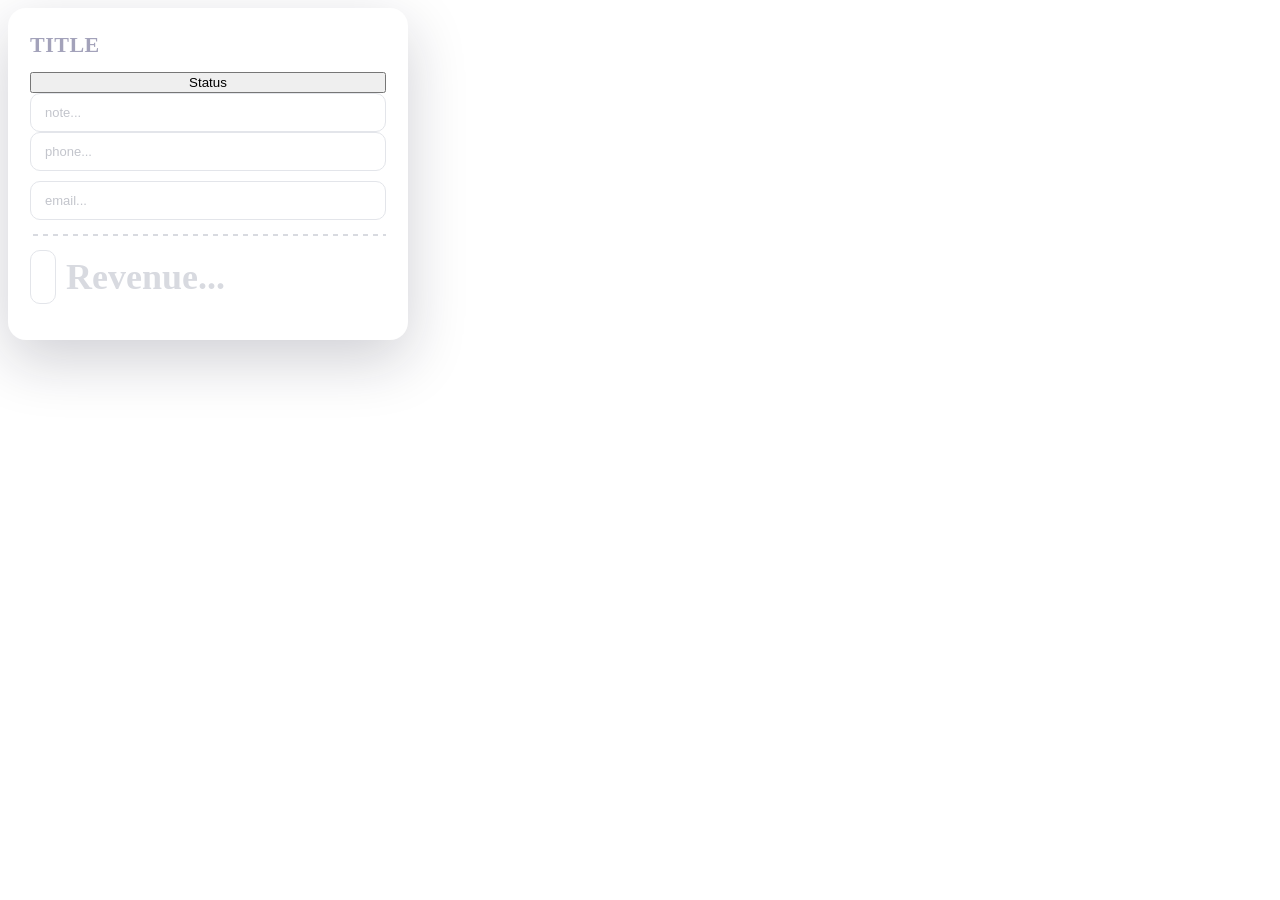
==== card.html @ d4ae9ed7 "Add files via upload" ====
<!DOCTYPE html>
<html lang="en">

<head>
    <meta charset="UTF-8">
    <meta name="viewport" content="width=device-width, initial-scale=1.0">
    <title>card design</title>
    <link rel="stylesheet" href="cardstyle.css">
</head>

<body>
    <div class="ordercard">
        <input type="text" class="title" placeholder="TITLE">
        <button class="status">Status</button>
        <input type="text" class="note" placeholder="note...">
        <input type="text" class="phone" placeholder="phone...">
        <input type="email" class="email" placeholder="email...">

        <div class="divider"></div>

        <div class="bottom-row">
            <input type="number" class="PR" placeholder="pr...">
            <input type="number" class="revenue" placeholder="Revenue...">
        </div>
    </div>
</body>

</html>
---- cardstyle.css ----
* {
    box-sizing: border-box;
}

.overlay {
    position: fixed;
    inset: 0;
    background-color: rgba(20, 20, 43, 0.35);
    display: flex;
    align-items: center;
    justify-content: center;
    z-index: 200;
}

.overlay.hidden {
    display: none;
}

.ordercard {
    position: relative;
    width: 400px;
    background-color: #ffffff;
    border-radius: 18px;
    padding: 24px 22px 22px;
    box-shadow: 0 20px 60px rgba(20, 20, 43, 0.2);
    display: flex;
    flex-direction: column;
    font-family: -apple-system, BlinkMacSystemFont, "Segoe UI", Roboto, sans-serif;
}

.card-close {
    position: absolute;
    top: 14px;
    right: 14px;
    border: none;
    background: transparent;
    font-size: 20px;
    line-height: 1;
    color: #c3c5cc;
    cursor: pointer;
    padding: 4px;
}

.card-close:hover {
    color: #333;
}

/* TITLE */
.ordercard .title {
    border: none;
    outline: none;
    background: transparent;
    font-family: Georgia, "Times New Roman", serif;
    font-weight: 700;
    font-size: 22px;
    letter-spacing: 0.5px;
    color: #1b1a55;
    padding: 0;
    padding-right: 26px;
    margin-bottom: 14px;
    width: 100%;
}

.ordercard .title::placeholder {
    color: #1b1a55;
    opacity: 0.4;
}

.ordercard .title.field-error {
    animation: shake 0.4s;
}

.ordercard .title.field-error::placeholder {
    color: #dc2626;
    opacity: 1;
}

@keyframes shake {
    25% { transform: translateX(-4px); }
    75% { transform: translateX(4px); }
}

/* STATUS pill inside the card reuses .status-pill from style.css */
.ordercard .status-pill {
    align-self: flex-start;
    height: 30px;
    margin-bottom: 16px;
}

/* Text inputs: note / phone / email / delivery */
.ordercard .note,
.ordercard .phone,
.ordercard .email,
.ordercard .Delivery {
    width: 100%;
    border: 1px solid #e3e5ea;
    border-radius: 10px;
    padding: 11px 14px;
    font-size: 13px;
    color: #333;
    margin-bottom: 10px;
    outline: none;
    font-family: inherit;
}

/* Note truncates with an ellipsis; the custom tooltip below (driven by
   note-wrap's data-tooltip attribute) shows the full text on hover. */
.ordercard .note {
    white-space: nowrap;
    overflow: hidden;
    text-overflow: ellipsis;
    margin-bottom: 0;
}

/* Custom tooltip for the note field. Wraps the input so ::after has
   somewhere to render — pseudo-elements don't attach to <input> itself.
   Position follows the cursor via --tooltip-x/--tooltip-y, which
   js/ui-card.js updates on mousemove. */
.note-wrap {
    position: relative;
    width: 100%;
    margin-bottom: 10px;
}

.note-wrap[data-tooltip]:not([data-tooltip=""]):hover::after {
    content: attr(data-tooltip);
    position: fixed;
    top: var(--tooltip-y, 0px);
    left: var(--tooltip-x, 0px);
    transform: translate(14px, 18px);
    max-width: 260px;
    background-color: #222222;
    color: #ffffff;
    font-size: 12px;
    line-height: 1.4;
    padding: 8px 10px;
    border-radius: 8px;
    white-space: normal;
    word-wrap: break-word;
    box-shadow: 0 10px 24px rgba(20, 20, 43, 0.25);
    z-index: 300;
    pointer-events: none;
}

.ordercard .note::placeholder,
.ordercard .phone::placeholder,
.ordercard .email::placeholder {
    color: #c3c5cc;
}

.ordercard .note:focus,
.ordercard .phone:focus,
.ordercard .email:focus,
.ordercard .Delivery:focus,
.ordercard .PR:focus {
    border-color: #a9adf5;
}

/* Dashed divider */
.divider {
    height: 2px;
    margin: 4px 0 14px;
    background-image: linear-gradient(to right, #d8dae0 50%, transparent 0%);
    background-position: center;
    background-size: 10px 2px;
    background-repeat: repeat-x;
}

/* Bottom row: PR + PU */
.bottom-row {
    display: flex;
    gap: 10px;
    margin-bottom: 14px;
}

.ordercard .PR,
.ordercard .PU {
    flex: 1;
    min-width: 0;
    border: 1px solid #e3e5ea;
    border-radius: 10px;
    padding: 11px 12px;
    font-size: 13px;
    color: #333;
    outline: none;
}

/* PU is computed (PR - 1) and disabled, so it reads as a quiet, non-editable field */
.ordercard .PU {
    background-color: #f7f7f8;
    color: #8b8d94;
    cursor: not-allowed;
}

.ordercard .PR::placeholder,
.ordercard .PU::placeholder {
    color: #c3c5cc;
}

/* Big revenue display, styled like an oversized title so the price reads first */
.revenue-wrap {
    display: flex;
    align-items: baseline;
    gap: 4px;
    padding-top: 4px;
    border-top: 1px solid #f0f0f2;
}

.revenue-wrap .currency {
    font-family: Georgia, "Times New Roman", serif;
    font-size: 26px;
    font-weight: 700;
    color: #1b1a55;
}

.ordercard .revenue {
    border: none;
    outline: none;
    background: transparent;
    font-family: Georgia, "Times New Roman", serif;
    font-weight: 700;
    font-size: 36px;
    color: #1b1a55;
    padding: 6px 0;
    width: 100%;
}

.ordercard .revenue::placeholder {
    color: #d8dae0;
}

/* Actions */
.card-actions {
    display: flex;
    align-items: center;
    justify-content: space-between;
    margin-top: 18px;
}

.delete-btn {
    border: none;
    background: transparent;
    color: #dc2626;
    font-size: 12px;
    font-weight: 500;
    cursor: pointer;
    padding: 6px 4px;
    font-family: inherit;
}

.delete-btn:hover {
    text-decoration: underline;
}

.save-btn {
    border: none;
    background-color: rgb(49, 49, 49);
    color: #ffffff;
    border-radius: 8px;
    padding: 9px 18px;
    font-size: 13px;
    font-weight: 600;
    cursor: pointer;
    font-family: inherit;
}

.save-btn:hover {
    background-color: #111111;
}

/* hide number input spinners */
.ordercard input[type="number"]::-webkit-outer-spin-button,
.ordercard input[type="number"]::-webkit-inner-spin-button {
    -webkit-appearance: none;
    margin: 0;
}

.ordercard input[type="number"] {
    appearance: textfield;
}
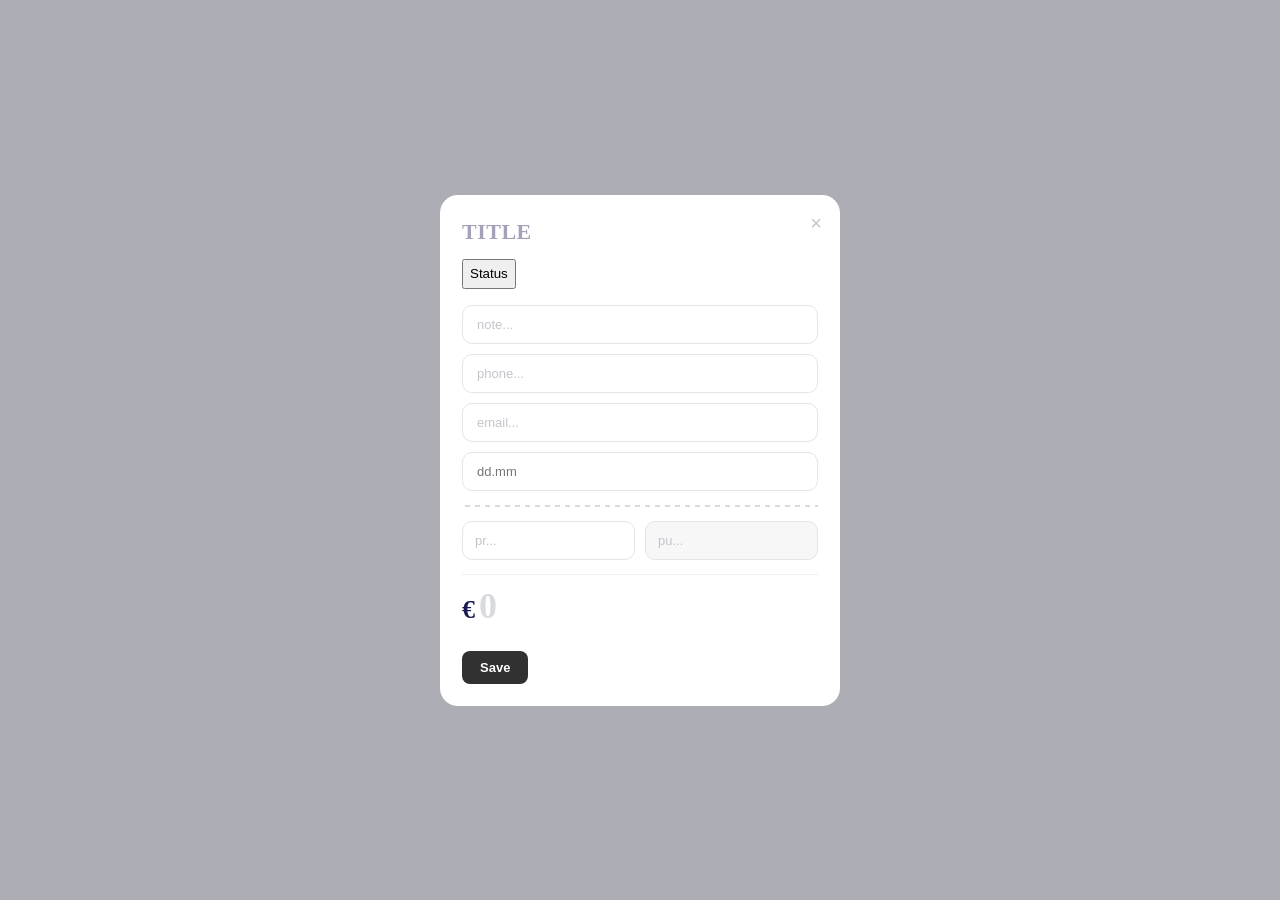
==== commit a8e84408: "Add files via upload" ====
--- a/card.html
+++ b/card.html
@@ -9,20 +9,67 @@
 </head>
 
 <body>
-    <div class="ordercard">
-        <input type="text" class="title" placeholder="TITLE">
-        <button class="status">Status</button>
-        <input type="text" class="note" placeholder="note...">
-        <input type="text" class="phone" placeholder="phone...">
-        <input type="email" class="email" placeholder="email...">
+    <div class="overlay" id="overlay">
+        <div class="ordercard-shell" id="card-shell">
+            <div class="ordercard">
+                <button class="card-close" id="card-close">&times;</button>
 
-        <div class="divider"></div>
+                <input type="text" id="card-title" class="title" placeholder="TITLE">
+                <button type="button" id="card-status" class="status-pill">Status</button>
 
-        <div class="bottom-row">
-            <input type="number" class="PR" placeholder="pr...">
-            <input type="number" class="revenue" placeholder="Revenue...">
+                <div class="note-wrap">
+                    <input type="text" id="card-note" class="note" placeholder="note...">
+                </div>
+
+                <input type="text" id="card-phone" class="phone" placeholder="phone...">
+                <input type="email" id="card-email" class="email" placeholder="email...">
+                <input type="text" id="card-delivery" class="Delivery" placeholder="dd.mm">
+
+                <div class="divider"></div>
+
+                <div class="bottom-row">
+                    <input type="number" id="card-pr" class="PR" placeholder="pr...">
+                    <input type="number" id="card-pu" class="PU" placeholder="pu..." disabled>
+                </div>
+
+                <div class="revenue-wrap">
+                    <span class="currency">€</span>
+                    <input type="number" id="card-revenue" class="revenue" placeholder="0">
+                </div>
+
+                <div class="card-actions">
+                    <button type="button" id="card-delete" class="delete-btn" hidden>Delete</button>
+                    <button type="button" id="card-save" class="save-btn">Save</button>
+                </div>
+            </div>
+
+            <div class="ordercard-note" id="ordercard-note">
+                <div class="ordercard-note-inner">
+                    <label class="ordercard-note-label">Notes</label>
+                    <textarea class="ordercard-note-textarea" id="card-note-expanded"
+                        placeholder="Alt+← to close"></textarea>
+                </div>
+            </div>
         </div>
     </div>
+
+    <script>
+        // prototype-only wiring, just to preview the expand/collapse animation
+        // in isolation. Delete this block once you're driving the card from
+        // the real ui-card.js.
+        const shell = document.getElementById("card-shell");
+        document.addEventListener("keydown", (e) => {
+            if (e.altKey && e.key === "ArrowRight") {
+                e.preventDefault();
+                shell.classList.add("expanded");
+                document.getElementById("card-note-expanded").focus();
+            }
+            if (e.altKey && e.key === "ArrowLeft") {
+                e.preventDefault();
+                shell.classList.remove("expanded");
+            }
+        });
+    </script>
 </body>
 
 </html>
--- a/cardstyle.css
+++ b/cardstyle.css
@@ -22,7 +22,7 @@
     background-color: #ffffff;
     border-radius: 18px;
     padding: 24px 22px 22px;
-    box-shadow: 0 20px 60px rgba(20, 20, 43, 0.2);
+    /* box-shadow: 0 20px 60px rgba(20, 20, 43, 0.2); */
     display: flex;
     flex-direction: column;
     font-family: -apple-system, BlinkMacSystemFont, "Segoe UI", Roboto, sans-serif;
@@ -277,4 +277,167 @@
 
 .ordercard input[type="number"] {
     appearance: textfield;
+}
+
+/* for the note section */
+
+/* --- Expanding note panel --- */
+
+.ordercard-shell {
+    position: relative;
+    display: flex;
+    align-items: stretch;
+}
+
+.ordercard {
+    transition: border-radius 0.28s ease;
+    z-index: 1; /* keep left card's shadow above the note panel's edge */
+}
+
+.ordercard-shell.expanded .ordercard {
+    border-radius: 18px 0 0 18px;
+}
+
+.ordercard-note {
+    width: 0;
+    overflow: hidden;
+    background-color: #ffffff;
+    border-radius: 0 18px 18px 0;
+    box-shadow: 0 20px 60px rgba(20, 20, 43, 0.2);
+    transition: width 0.28s ease;
+}
+
+.ordercard-shell.expanded .ordercard-note {
+    width: 300px;
+}
+
+/* Inner wrap has a fixed width so content doesn't reflow/wrap-squeeze
+   while the panel's width is animating — it just gets revealed. */
+.ordercard-note-inner {
+    width: 300px;
+    height: 100%;
+    padding: 24px 20px;
+    display: flex;
+    flex-direction: column;
+}
+
+.ordercard-note-label {
+    font-size: 11px;
+    font-weight: 600;
+    letter-spacing: 0.4px;
+    text-transform: uppercase;
+    color: #8b8d94;
+    margin-bottom: 10px;
+}
+
+.ordercard-note-textarea {
+    flex: 1;
+    resize: none;
+    border: 1px solid #e3e5ea;
+    border-radius: 10px;
+    padding: 12px 14px;
+    font-size: 13px;
+    line-height: 1.5;
+    font-family: inherit;
+    color: #333;
+    outline: none;
+}
+
+.ordercard-note-textarea:focus {
+    border-color: #a9adf5;
+}
+
+.ordercard-note-textarea::placeholder {
+    color: #c3c5cc;
+}
+
+/* --- Quick-capture notes panel --- */
+
+.ordercard-note-inner {
+    width: 300px;
+    height: 100%;
+    padding: 24px 20px;
+    display: flex;
+    flex-direction: column;
+}
+
+.ordercard-note-label {
+    font-size: 11px;
+    font-weight: 600;
+    letter-spacing: 0.4px;
+    text-transform: uppercase;
+    color: #8b8d94;
+    margin-bottom: 10px;
+    flex: 0 0 auto;
+}
+
+.new-note-textarea {
+    flex: 0 0 auto;
+    width: 100%;
+    resize: none;
+    border: 1px solid #e3e5ea;
+    border-radius: 10px;
+    padding: 10px 12px;
+    font-size: 13px;
+    line-height: 1.5;
+    font-family: inherit;
+    color: #333;
+    outline: none;
+    margin-bottom: 14px;
+}
+
+.new-note-textarea:focus {
+    border-color: #a9adf5;
+}
+
+.new-note-textarea::placeholder {
+    color: #c3c5cc;
+}
+
+/* Scrollable log of saved notes, newest first */
+.note-list {
+    flex: 1;
+    min-height: 0;
+    overflow-y: auto;
+    display: flex;
+    flex-direction: column;
+    gap: 12px;
+}
+
+.note-item {
+    width: 80%;
+    align-self: flex-start;
+    padding-bottom: 10px;
+    border-bottom: 1px solid #f0f0f2;
+}
+
+.note-item:last-child {
+    border-bottom: none;
+    padding-bottom: 0;
+}
+
+.note-item-meta {
+    display: flex;
+    justify-content: space-between;
+    font-size: 11px;
+    color: #a3a5ad;
+    margin-bottom: 4px;
+}
+
+.note-item-text {
+    font-size: 13px;
+    line-height: 1.5;
+    color: #333;
+    white-space: pre-wrap;
+    word-wrap: break-word;
+}
+
+.note-list-empty {
+    font-size: 12px;
+    color: #c3c5cc;
+    margin: 0;
+}
+
+.note-list-empty.hidden {
+    display: none;
 }
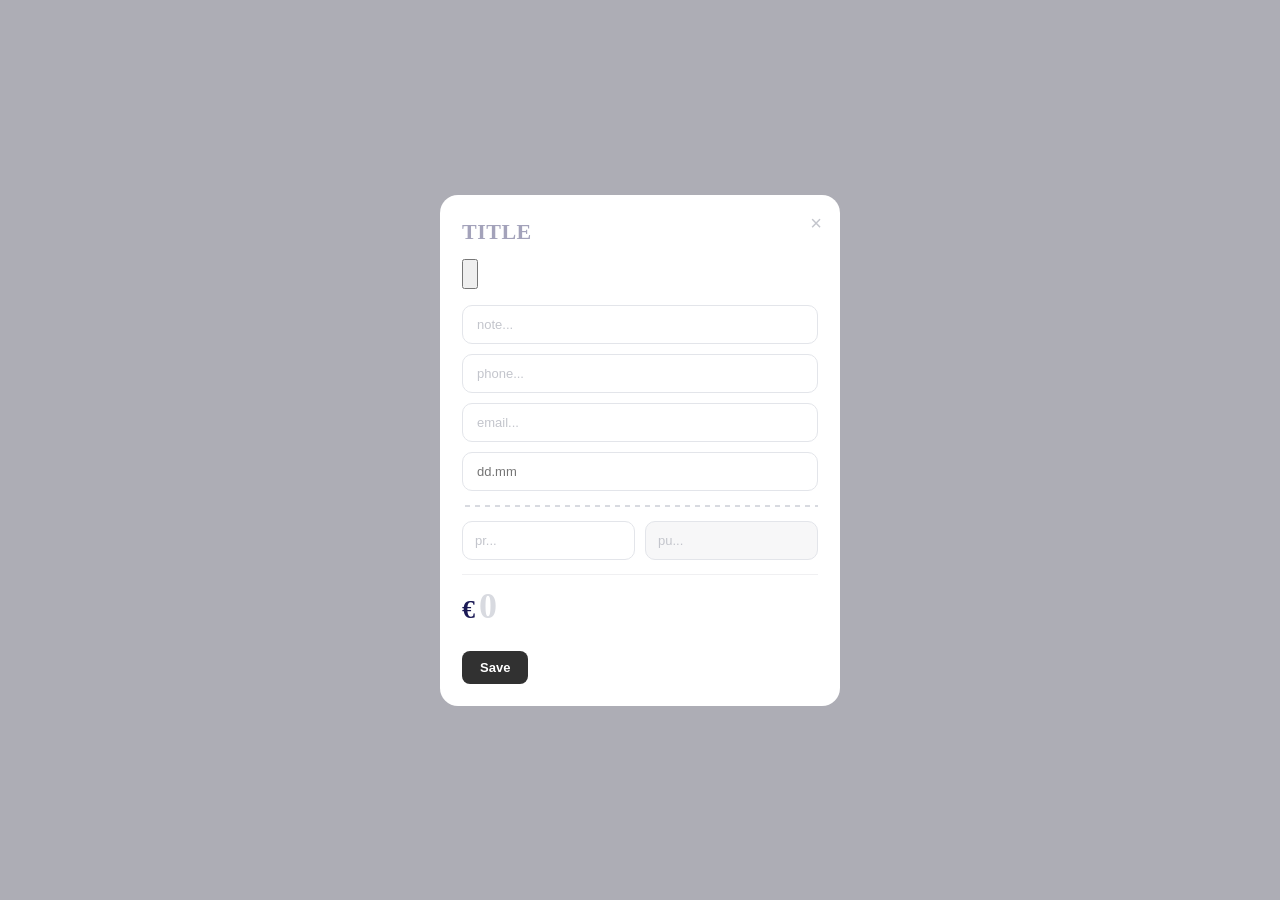
==== commit ad3e207b: "Add files via upload adds comment/note counter" ====
--- a/card.html
+++ b/card.html
@@ -5,6 +5,8 @@
     <meta charset="UTF-8">
     <meta name="viewport" content="width=device-width, initial-scale=1.0">
     <title>card design</title>
+    <link rel="stylesheet"
+    href="https://fonts.googleapis.com/css2?family=Material+Symbols+Rounded:opsz,wght,FILL,GRAD@20..48,100..700,0..1,-50..200" />
     <link rel="stylesheet" href="cardstyle.css">
 </head>
 
@@ -15,7 +17,11 @@
                 <button class="card-close" id="card-close">&times;</button>
 
                 <input type="text" id="card-title" class="title" placeholder="TITLE">
-                <button type="button" id="card-status" class="status-pill">Status</button>
+                <div class="card-status-row">
+                    <button type="button" class="status-pill" id="card-status"></button>
+                    <span class="material-symbols-rounded note-counter" id="note-counter" hidden></span>
+                </div>
+                
 
                 <div class="note-wrap">
                     <input type="text" id="card-note" class="note" placeholder="note...">
--- a/cardstyle.css
+++ b/cardstyle.css
@@ -80,10 +80,16 @@
     75% { transform: translateX(4px); }
 }
 
-/* STATUS pill inside the card reuses .status-pill from style.css */
+/* was margin-bottom: 16px; on .ordercard .status-pill — moved to the row */
 .ordercard .status-pill {
     align-self: flex-start;
     height: 30px;
+}
+
+.card-status-row {
+    display: flex;
+    align-items: center;
+    justify-content: space-between;
     margin-bottom: 16px;
 }
 
@@ -421,7 +427,7 @@
     justify-content: space-between;
     font-size: 11px;
     color: #a3a5ad;
-    margin-bottom: 4px;
+    margin-top: 12px;
 }
 
 .note-item-text {
@@ -440,4 +446,35 @@
 
 .note-list-empty.hidden {
     display: none;
+}
+
+/* Note counter: sits right of the status pill, hidden until there's ≥1 note.
+   Uses the counter_1..counter_9 ligatures from Material Symbols; beyond 9
+   the icon font has no glyph, so 10+ falls back to a plain numeral badge. */
+.note-counter {
+    display: flex;
+    align-items: center;
+    justify-content: center;
+    font-size: 22px;
+    line-height: 1;
+    color: skyblue;
+    font-variation-settings: 'FILL' 1;
+    user-select: none;
+}
+
+.note-counter[hidden] {
+    display: none;
+}
+
+.note-counter.note-counter-text {
+    font-family: -apple-system, BlinkMacSystemFont, "Segoe UI", Roboto, sans-serif;
+    font-variation-settings: unset;
+    font-size: 11px;
+    font-weight: 700;
+    min-width: 18px;
+    height: 18px;
+    padding: 0 4px;
+    border-radius: 9px;
+    background-color: #f0f0f2;
+    color: #6b6d76;
 }
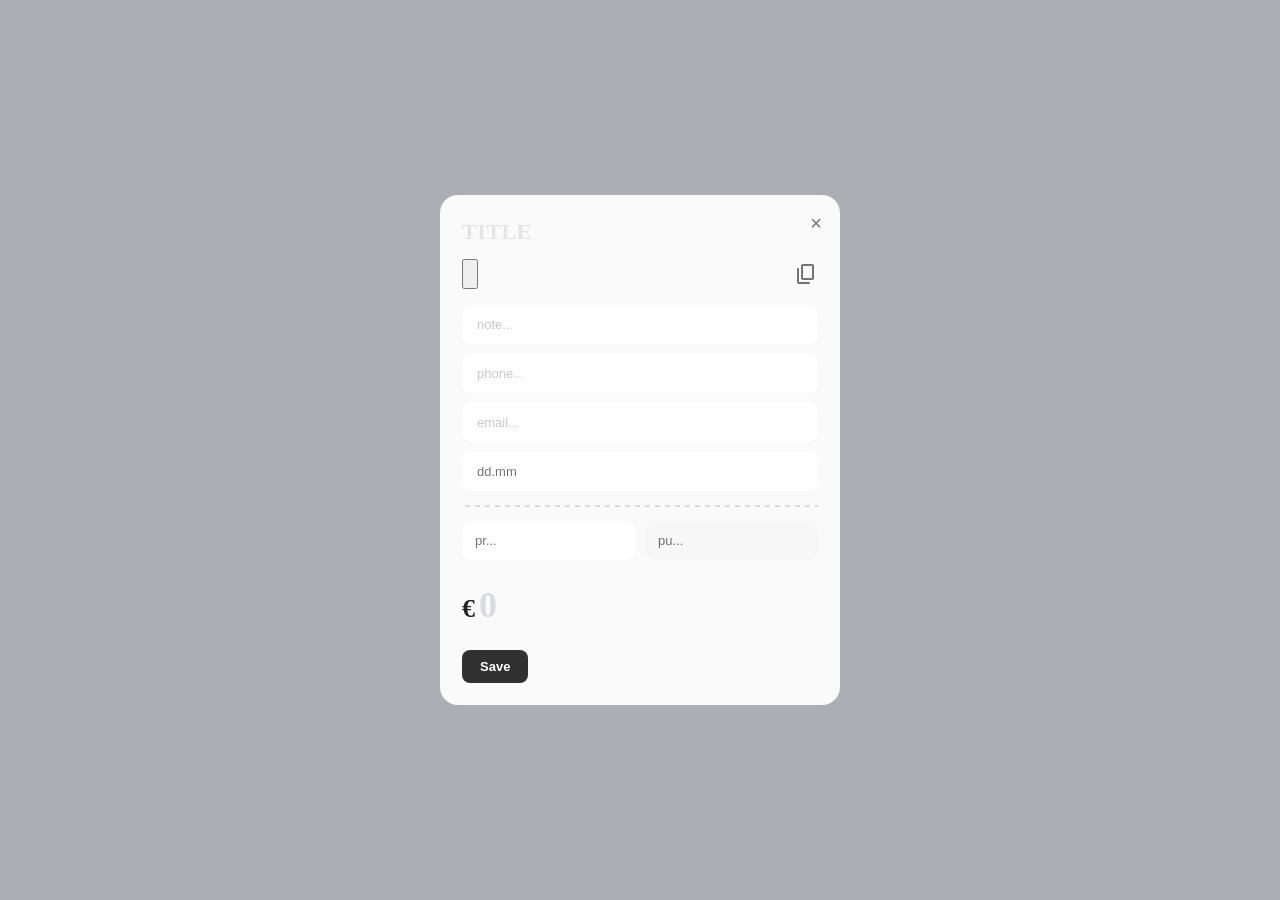
==== commit a0dcf324: "Add files via upload adds copy to clip button for stock property." ====
--- a/card.html
+++ b/card.html
@@ -1,13 +1,13 @@
-<!DOCTYPE html>
+<!doctype html>
 <html lang="en">
 
 <head>
-    <meta charset="UTF-8">
-    <meta name="viewport" content="width=device-width, initial-scale=1.0">
+    <meta charset="UTF-8" />
+    <meta name="viewport" content="width=device-width, initial-scale=1.0" />
     <title>card design</title>
     <link rel="stylesheet"
-    href="https://fonts.googleapis.com/css2?family=Material+Symbols+Rounded:opsz,wght,FILL,GRAD@20..48,100..700,0..1,-50..200" />
-    <link rel="stylesheet" href="cardstyle.css">
+        href="https://fonts.googleapis.com/css2?family=Material+Symbols+Rounded:opsz,wght,FILL,GRAD@20..48,100..700,0..1,-50..200" />
+    <link rel="stylesheet" href="cardstyle.css" />
 </head>
 
 <body>
@@ -16,35 +16,41 @@
             <div class="ordercard">
                 <button class="card-close" id="card-close">&times;</button>
 
-                <input type="text" id="card-title" class="title" placeholder="TITLE">
+                <input type="text" id="card-title" class="title" placeholder="TITLE" />
                 <div class="card-status-row">
                     <button type="button" class="status-pill" id="card-status"></button>
-                    <span class="material-symbols-rounded note-counter" id="note-counter" hidden></span>
+                    <div class="status-row-right">
+                        <button type="button" class="copy-btn" id="card-copy">
+                            <span class="material-symbols-rounded copy-btn-icon" id="card-copy-icon">content_copy</span>
+                        </button>
+                        <span class="material-symbols-rounded note-counter" id="note-counter" hidden></span>
+                    </div>
                 </div>
-                
 
                 <div class="note-wrap">
-                    <input type="text" id="card-note" class="note" placeholder="note...">
+                    <input type="text" id="card-note" class="note" placeholder="note..." />
                 </div>
 
-                <input type="text" id="card-phone" class="phone" placeholder="phone...">
-                <input type="email" id="card-email" class="email" placeholder="email...">
-                <input type="text" id="card-delivery" class="Delivery" placeholder="dd.mm">
+                <input type="text" id="card-phone" class="phone" placeholder="phone..." />
+                <input type="email" id="card-email" class="email" placeholder="email..." />
+                <input type="text" id="card-delivery" class="Delivery" placeholder="dd.mm" />
 
                 <div class="divider"></div>
 
                 <div class="bottom-row">
-                    <input type="number" id="card-pr" class="PR" placeholder="pr...">
-                    <input type="number" id="card-pu" class="PU" placeholder="pu..." disabled>
+                    <input type="number" id="card-pr" class="PR" placeholder="pr..." />
+                    <input type="number" id="card-pu" class="PU" placeholder="pu..." disabled />
                 </div>
 
                 <div class="revenue-wrap">
                     <span class="currency">€</span>
-                    <input type="number" id="card-revenue" class="revenue" placeholder="0">
+                    <input type="number" id="card-revenue" class="revenue" placeholder="0" />
                 </div>
 
                 <div class="card-actions">
-                    <button type="button" id="card-delete" class="delete-btn" hidden>Delete</button>
+                    <button type="button" id="card-delete" class="delete-btn" hidden>
+                        Delete
+                    </button>
                     <button type="button" id="card-save" class="save-btn">Save</button>
                 </div>
             </div>
--- a/cardstyle.css
+++ b/cardstyle.css
@@ -1,3 +1,15 @@
+:root {
+
+    --main-background: #f7f7f8;
+    --white: #FAFAFA;
+    --black: #222222;
+    --negative: #22222240;
+    --brand-color: greenyellow;
+    --muted: #222222a0;
+    --selected: #2222220d;
+    --red: #d92121;
+}
+
 * {
     box-sizing: border-box;
 }
@@ -19,7 +31,7 @@
 .ordercard {
     position: relative;
     width: 400px;
-    background-color: #ffffff;
+    background-color: var(--white);
     border-radius: 18px;
     padding: 24px 22px 22px;
     /* box-shadow: 0 20px 60px rgba(20, 20, 43, 0.2); */
@@ -36,13 +48,13 @@
     background: transparent;
     font-size: 20px;
     line-height: 1;
-    color: #c3c5cc;
+    color: var(--muted);
     cursor: pointer;
     padding: 4px;
 }
 
 .card-close:hover {
-    color: #333;
+    color: var(--black);
 }
 
 /* TITLE */
@@ -54,7 +66,7 @@
     font-weight: 700;
     font-size: 22px;
     letter-spacing: 0.5px;
-    color: #1b1a55;
+    color: var(--black);
     padding: 0;
     padding-right: 26px;
     margin-bottom: 14px;
@@ -62,7 +74,7 @@
 }
 
 .ordercard .title::placeholder {
-    color: #1b1a55;
+    color: var(--negative);
     opacity: 0.4;
 }
 
@@ -76,8 +88,13 @@
 }
 
 @keyframes shake {
-    25% { transform: translateX(-4px); }
-    75% { transform: translateX(4px); }
+    25% {
+        transform: translateX(-4px);
+    }
+
+    75% {
+        transform: translateX(4px);
+    }
 }
 
 /* was margin-bottom: 16px; on .ordercard .status-pill — moved to the row */
@@ -99,11 +116,11 @@
 .ordercard .email,
 .ordercard .Delivery {
     width: 100%;
-    border: 1px solid #e3e5ea;
+    border: 1px solid transparent;
     border-radius: 10px;
     padding: 11px 14px;
     font-size: 13px;
-    color: #333;
+    color: var(--black);
     margin-bottom: 10px;
     outline: none;
     font-family: inherit;
@@ -135,8 +152,8 @@
     left: var(--tooltip-x, 0px);
     transform: translate(14px, 18px);
     max-width: 260px;
-    background-color: #222222;
-    color: #ffffff;
+    background-color: var(--black);
+    color: var(--white);
     font-size: 12px;
     line-height: 1.4;
     padding: 8px 10px;
@@ -151,7 +168,7 @@
 .ordercard .note::placeholder,
 .ordercard .phone::placeholder,
 .ordercard .email::placeholder {
-    color: #c3c5cc;
+    color: var(--negative);
 }
 
 .ordercard .note:focus,
@@ -159,7 +176,7 @@
 .ordercard .email:focus,
 .ordercard .Delivery:focus,
 .ordercard .PR:focus {
-    border-color: #a9adf5;
+    border-color: var(--brand-color);
 }
 
 /* Dashed divider */
@@ -183,24 +200,24 @@
 .ordercard .PU {
     flex: 1;
     min-width: 0;
-    border: 1px solid #e3e5ea;
+    border: 1px solid transparent;
     border-radius: 10px;
     padding: 11px 12px;
     font-size: 13px;
-    color: #333;
+    color: var(--black);
     outline: none;
 }
 
 /* PU is computed (PR - 1) and disabled, so it reads as a quiet, non-editable field */
 .ordercard .PU {
-    background-color: #f7f7f8;
-    color: #8b8d94;
+    background-color: var(--main-background);
+    color: var(--negative);
     cursor: not-allowed;
 }
 
 .ordercard .PR::placeholder,
 .ordercard .PU::placeholder {
-    color: #c3c5cc;
+    color: var(--muted);
 }
 
 /* Big revenue display, styled like an oversized title so the price reads first */
@@ -209,14 +226,13 @@
     align-items: baseline;
     gap: 4px;
     padding-top: 4px;
-    border-top: 1px solid #f0f0f2;
 }
 
 .revenue-wrap .currency {
     font-family: Georgia, "Times New Roman", serif;
     font-size: 26px;
     font-weight: 700;
-    color: #1b1a55;
+    color: var(--black);
 }
 
 .ordercard .revenue {
@@ -226,7 +242,7 @@
     font-family: Georgia, "Times New Roman", serif;
     font-weight: 700;
     font-size: 36px;
-    color: #1b1a55;
+    color: var(--black);
     padding: 6px 0;
     width: 100%;
 }
@@ -246,7 +262,7 @@
 .delete-btn {
     border: none;
     background: transparent;
-    color: #dc2626;
+    color: var(--red);
     font-size: 12px;
     font-weight: 500;
     cursor: pointer;
@@ -297,7 +313,8 @@
 
 .ordercard {
     transition: border-radius 0.28s ease;
-    z-index: 1; /* keep left card's shadow above the note panel's edge */
+    z-index: 1;
+    /* keep left card's shadow above the note panel's edge */
 }
 
 .ordercard-shell.expanded .ordercard {
@@ -365,6 +382,7 @@
     padding: 24px 20px;
     display: flex;
     flex-direction: column;
+    background-color: var(--white);
 }
 
 .ordercard-note-label {
@@ -381,23 +399,23 @@
     flex: 0 0 auto;
     width: 100%;
     resize: none;
-    border: 1px solid #e3e5ea;
+    border: 1px solid transparent;
     border-radius: 10px;
     padding: 10px 12px;
     font-size: 13px;
     line-height: 1.5;
     font-family: inherit;
-    color: #333;
+    color: var(--black);
     outline: none;
     margin-bottom: 14px;
 }
 
 .new-note-textarea:focus {
-    border-color: #a9adf5;
+    border-color: var(--brand-color);
 }
 
 .new-note-textarea::placeholder {
-    color: #c3c5cc;
+    color: var(--muted);
 }
 
 /* Scrollable log of saved notes, newest first */
@@ -457,7 +475,7 @@
     justify-content: center;
     font-size: 22px;
     line-height: 1;
-    color: skyblue;
+    color: var(--red);
     font-variation-settings: 'FILL' 1;
     user-select: none;
 }
@@ -477,4 +495,33 @@
     border-radius: 9px;
     background-color: #f0f0f2;
     color: #6b6d76;
+}
+
+.status-row-right {
+    display: flex;
+    align-items: center;
+    gap: 8px;
+}
+
+.copy-btn {
+    border: none;
+    background: transparent;
+    padding: 0;
+    font-size: 20px;
+    line-height: 1;
+    color: var(--muted);
+    cursor: pointer;
+    display: flex;
+    align-items: center;
+    justify-content: center;
+}
+.copy-btn[hidden] {
+    display: none;
+}
+.copy-btn:hover {
+    color: var(--black);
+}
+
+.copy-btn.copied {
+    color: var(--brand-color);
 }
